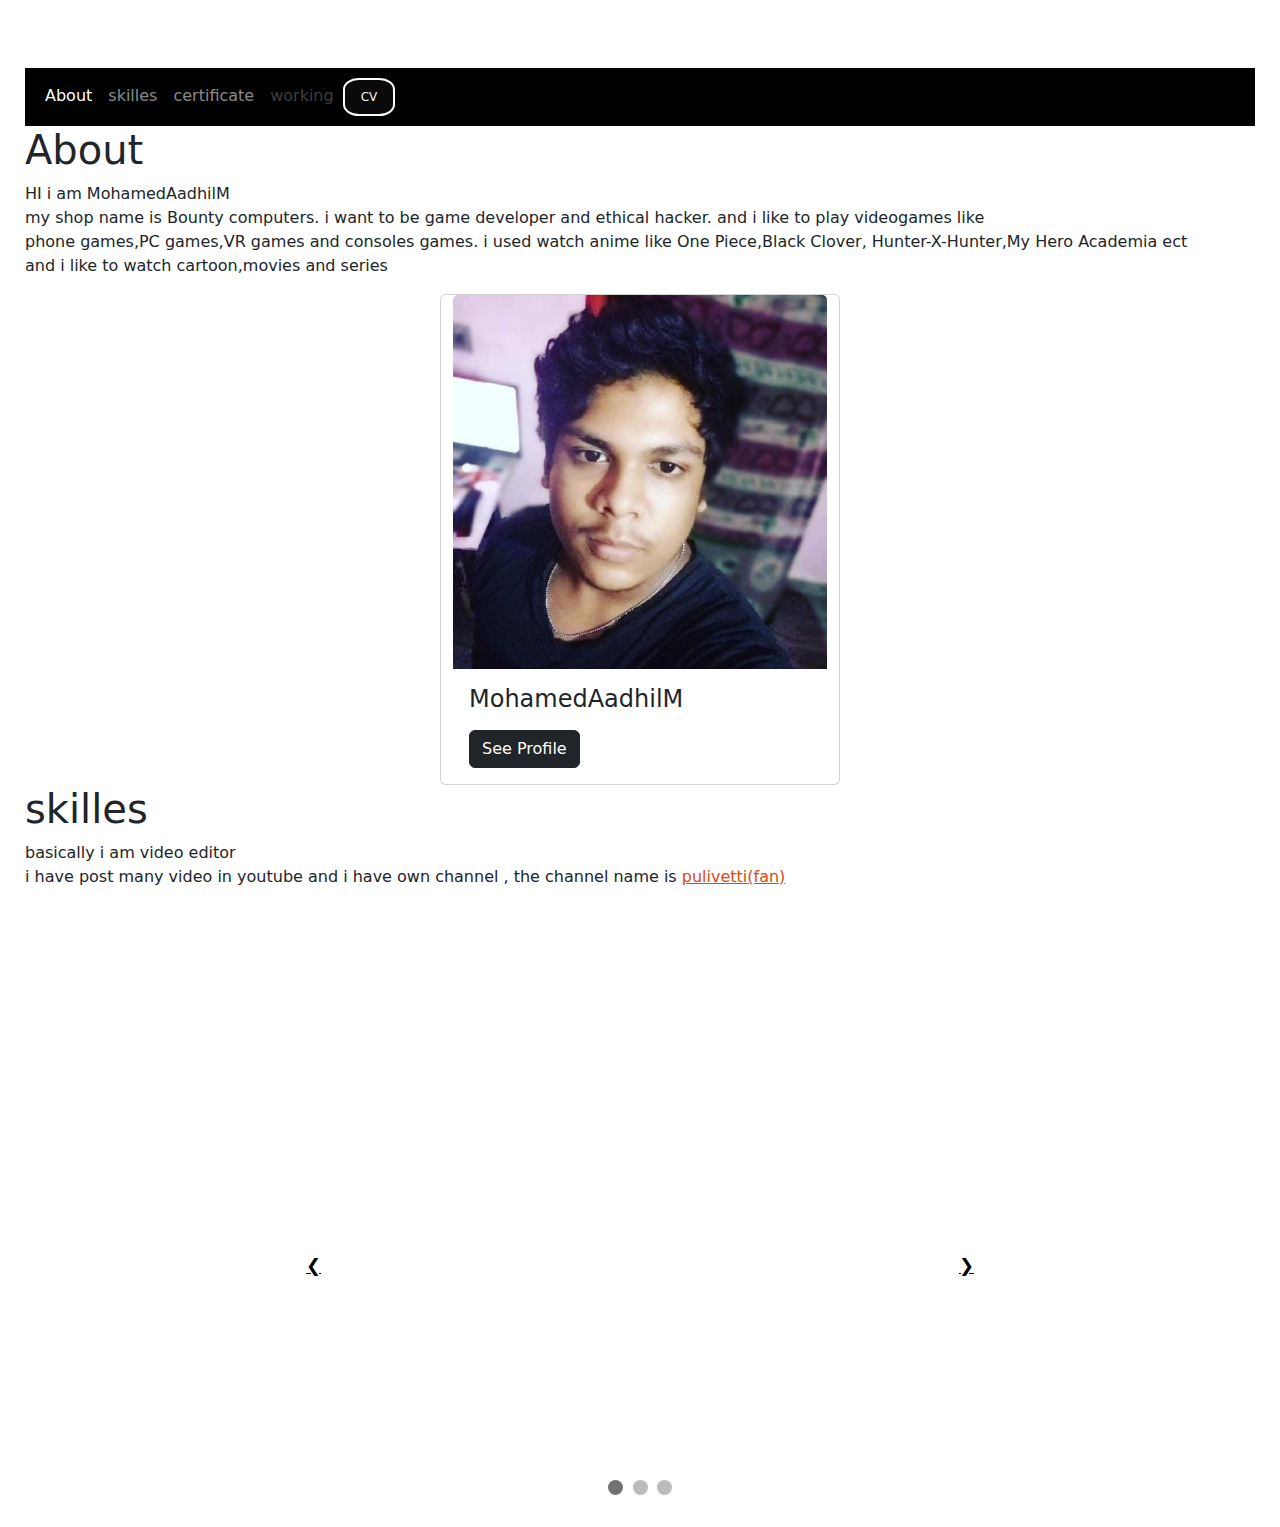
==== page.html @ b483a739 "p" ====
<!DOCTYPE html>
<html lang="en">
<head>
  <meta charset="UTF-8">
  <meta http-equiv="X-UA-Compatible" content="IE=edge">
  <meta name="viewport" content="width=device-width, initial-scale=1.0">
  <title>MohamedAadhilM</title>
  <link rel="stylesheet" href="page.css">
   <!-- Latest compiled and minified CSS -->
<link href="https://cdn.jsdelivr.net/npm/bootstrap@5.1.3/dist/css/bootstrap.min.css" rel="stylesheet">

<!-- Latest compiled JavaScript -->
<script src="https://cdn.jsdelivr.net/npm/bootstrap@5.1.3/dist/js/bootstrap.bundle.min.js"></script> 
</head>
<body>
  <pre>                                                                                                                                                      <button onclick="myFunction()">dark mode</button>
<script>
  function myFunction() {
     var element = document.body;
     element.classList.toggle("dark-mode");
  }
  </script></pre>
  
    <nav class="navbar navbar-expand-sm bg-black navbar-dark">
        <div class="container-fluid">
          <ul class="navbar-nav">
            <li class="nav-item">
              <a class="nav-link active" href="#About">About</a>
              <i class="fab fa-instagram"></i>
            </li>
            <li class="nav-item">
              <a class="nav-link" href="#skilles">skilles</a>
            </li>
            <li class="nav-item">
              <a class="nav-link" href="#certificate">certificate</a>
            </li>
            <li class="nav-item">
              <a class="nav-link disabled" href="#working">working</a>
            </li>
            <li class="nav-item">
              <button class="button button1">CV </button>
            </li>
          </ul>
        </div>
      </nav>
      
      <div>
        <div>
      <h1 class="iooi" id="About">About</h1>
      <p class="iooi">HI i am MohamedAadhilM <br>
     my shop name is Bounty computers.
    i want to be game developer and ethical hacker.
and i like to play videogames like <br>
phone games,PC games,VR games and consoles games.
i used watch anime like One Piece,Black Clover,
Hunter-X-Hunter,My Hero Academia ect<br>
and i like to watch cartoon,movies and series </p> </div>
<div id="iid" class="container card" style="width:400px" >
    <img class="card-img-top" src="mypage/media/109212220.jpg" class="flex-lg-column" alt="Card image" style="width:100%">
    <div class="card-body">
      <h4 class="card-title">MohamedAadhilM</h4>
      <p class="card-text"></p>
      <a href="https://www.instagram.com/j_o_h_n_w_i_c_k_12/" class="btn btn-dark">See Profile</a>
    </div>
  </div>
  </div>
  <div>
    <h1 class="yt" id="skilles">skilles</h1>
    <section id="countainer"></section>
    <p class="io"> basically i am video editor <br> 
    i have post many video in youtube and i have own channel , the channel name is <a class="one" href="https://www.youtube.com/channel/UCS01ESnh_jNcYtqian_rdFw" target="_blank">pulivetti(fan)</a></p>
    <div class="container" id="ooo">
      <video width="600" class="fdd" autoplay>
          <source src="mypage/media/Ritchie street boys - beast of puli vetti and other.mp4" type="video/mp4">
          <source src="mov_bbb.ogg" type="video/ogg">
        </video>
      </div>
  </div>
  <div class="slideshow-container">

    <div class="mySlides fade">
      <div class="numbertext">1 / 3</div>
      <img src="mypage/media/index.jpg" style="width:100%">
      <div class="text"><h3> buid and pc service</h3> 
        i have well fluched in pc build and service i have worked in many shops and now i was work in my wone shop which name is Bounty computer we are doing all ty of pc
      </div>
    </div>
    
    <div class="mySlides fade">
      <div class="numbertext">2 / 3</div>
      <img src="mypage/media/koko.jpg" style="width:100%">
      <div class="text"><h3>laptop service and second hand dealer ship</h3>
        <p>now i were working in laptop service past 2 years i have doing the all type of service like motherboard service,display change,hard disk and ram upgrade ect</p></div>
    </div>
    
    <div class="mySlides fade">
      <div class="numbertext">3 / 3</div>
      <img src="mypage/media/ioio.jpg" style="width:100%">
      <div class="text"><h3>phone servicer</h3>
        <p>i have working in phone servive in part time in many shop</p></div>
    </div>
    
    <a class="prev" onclick="plusSlides(-1)">❮</a>
    <a class="next" onclick="plusSlides(1)">❯</a>
    
    </div>
    <br>
    
    <div style="text-align:center">
      <span class="dot" onclick="currentSlide(1)"></span> 
      <span class="dot" onclick="currentSlide(2)"></span> 
      <span class="dot" onclick="currentSlide(3)"></span> 
    </div>
    
    <script>
    let slideIndex = 1;
    showSlides(slideIndex);
    
    function plusSlides(n) {
      showSlides(slideIndex += n);
    }
    
    function currentSlide(n) {
      showSlides(slideIndex = n);
    }
    
    function showSlides(n) {
      let i;
      let slides = document.getElementsByClassName("mySlides");
      let dots = document.getElementsByClassName("dot");
      if (n > slides.length) {slideIndex = 1}    
      if (n < 1) {slideIndex = slides.length}
      for (i = 0; i < slides.length; i++) {
        slides[i].style.display = "none";  
      }
      for (i = 0; i < dots.length; i++) {
        dots[i].className = dots[i].className.replace(" active", "");
      }
      slides[slideIndex-1].style.display = "block";  
      dots[slideIndex-1].className += " active";
    }
    </script>
 
</body>
</html>
---- page.css ----
a.one:link {color:#e04a0e;}
a.one:visited {color:#939397;}
a.one:hover {color:#f8f8f6;}
body {
    padding: 25px;
    background-color: white;
    color: black;
    font-size: 25px;
  }
  
  .dark-mode {
    background-color: black;
    color: white;
  }
  .button {
    border-radius: 30%; border-color:white;
    color: white;
    padding: 8px 16px;
    text-align: center;
    text-decoration: none;
    display: inline-block;
    font-size: 12px;
    margin: 2px 1px;
    transition-duration: 0.4s;
    cursor: pointer;
  }
  
  .button1 {
    background-color: rgb(10, 10, 10); 
    color: rgb(248, 245, 245); 
    border: 2px solid rgb(252, 249, 249);
  }
  * {box-sizing: border-box}
body {font-family: Verdana, sans-serif; margin:0}
.mySlides {display: none}
img {vertical-align: middle;}

/* Slideshow container */
.slideshow-container {
  max-width: 700px;
  position: relative;
  margin: auto;
}

/* Next & previous buttons */
.prev, .next {
  cursor: pointer;
  position: absolute;
  top: 50%;
  width: auto;
  padding: 16px;
  margin-top: -22px;
  color: black;
  font-weight: bold;
  font-size: 18px;
  transition: 0.6s ease;
  border-radius: 0 3px 3px 0;
  user-select: none;
}

/* Position the "next button" to the right */
.next {
  right: 0;
  border-radius: 3px 0 0 3px;
}

/* On hover, add a black background color with a little bit see-through */
.prev:hover, .next:hover {
  background-color: rgba(0,0,0,0.8);
}

/* Caption text */
.text {
  color: #080808;
  font-size: 15px;
  padding: 8px 12px;
  position: absolute;
  bottom: 8px;
  width: 100%;
  text-align: center;
}

/* Number text (1/3 etc) */
.numbertext {
  color: #f2f2f2;
  font-size: 12px;
  padding: 8px 12px;
  position: absolute;
  top: 0;
}

/* The dots/bullets/indicators */
.dot {
  cursor: pointer;
  height: 15px;
  width: 15px;
  margin: 0 2px;
  background-color: #bbb;
  border-radius: 50%;
  display: inline-block;
  transition: background-color 0.6s ease;
}

.active, .dot:hover {
  background-color: #717171;
}

/* Fading animation */
.fade {
  animation-name: fade;
  animation-duration: 1.5s;
}

@keyframes fade {
  from {opacity: .4} 
  to {opacity: 1}
}

/* On smaller screens, decrease text size */
@media only screen and (max-width: 300px) {
  .prev, .next,.text {font-size: 11px}
}
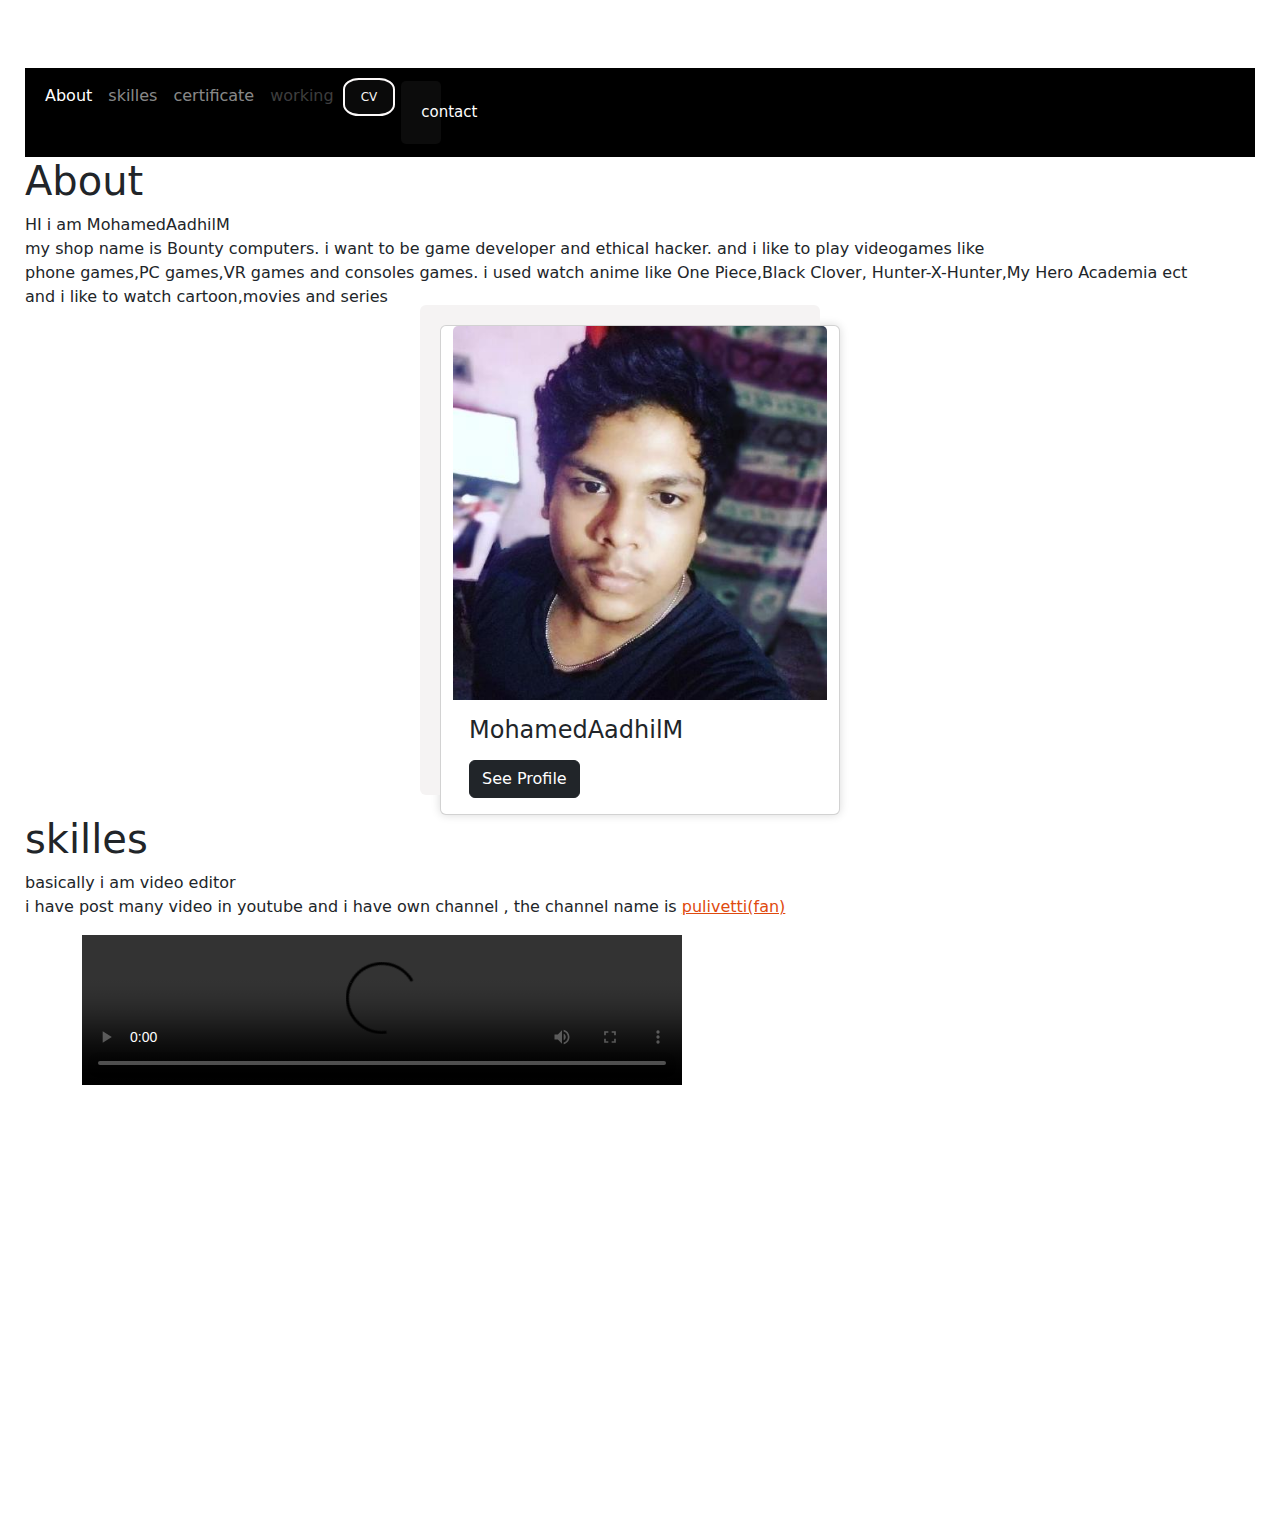
==== commit ab0bb16c: "commit" ====
--- a/page.html
+++ b/page.html
@@ -13,7 +13,7 @@
 <script src="https://cdn.jsdelivr.net/npm/bootstrap@5.1.3/dist/js/bootstrap.bundle.min.js"></script> 
 </head>
 <body>
-  <pre>                                                                                                                                                      <button onclick="myFunction()">dark mode</button>
+  <pre>                                                                                                                                                                                          <button onclick="myFunction()">dark mode</button> </pre>
 <script>
   function myFunction() {
      var element = document.body;
@@ -39,6 +39,9 @@
             </li>
             <li class="nav-item">
               <button class="button button1">CV </button>
+            </li>
+            <li class="nac-link">
+              <button class="obutton"><span>contact</span></button>
             </li>
           </ul>
         </div>
@@ -70,8 +73,8 @@
     <p class="io"> basically i am video editor <br> 
     i have post many video in youtube and i have own channel , the channel name is <a class="one" href="https://www.youtube.com/channel/UCS01ESnh_jNcYtqian_rdFw" target="_blank">pulivetti(fan)</a></p>
     <div class="container" id="ooo">
-      <video width="600" class="fdd" autoplay>
-          <source src="mypage/media/Ritchie street boys - beast of puli vetti and other.mp4" type="video/mp4">
+      <video width="600" controls autoplay class="fdd">
+          <source src="mypage/media/hi.mp4" type="video/mp4">
           <source src="mov_bbb.ogg" type="video/ogg">
         </video>
       </div>
@@ -99,47 +102,29 @@
       <div class="text"><h3>phone servicer</h3>
         <p>i have working in phone servive in part time in many shop</p></div>
     </div>
-    
-    <a class="prev" onclick="plusSlides(-1)">❮</a>
-    <a class="next" onclick="plusSlides(1)">❯</a>
-    
-    </div>
     <br>
-    
-    <div style="text-align:center">
-      <span class="dot" onclick="currentSlide(1)"></span> 
-      <span class="dot" onclick="currentSlide(2)"></span> 
-      <span class="dot" onclick="currentSlide(3)"></span> 
+    <div class="w3-content w3-section" style="max-width:500px">
+      <img class="mySlides w3-animate-top" src="mypage/media/index.jpg" style="width:100%">
+      <img class="mySlides w3-animate-bottom" src="mypage/media/koko.jpg" style="width:100%">
+      <img class="mySlides w3-animate-top" src="mypage/media/ioio.jpg" style="width:100%">
     </div>
     
     <script>
-    let slideIndex = 1;
-    showSlides(slideIndex);
+    var myIndex = 0;
+    carousel();
     
-    function plusSlides(n) {
-      showSlides(slideIndex += n);
+    function carousel() {
+      var i;
+      var x = document.getElementsByClassName("mySlides");
+      for (i = 0; i < x.length; i++) {
+        x[i].style.display = "none";  
+      }
+      myIndex++;
+      if (myIndex > x.length) {myIndex = 1}    
+      x[myIndex-1].style.display = "block";  
+      setTimeout(carousel, 2500);    
     }
-    
-    function currentSlide(n) {
-      showSlides(slideIndex = n);
-    }
-    
-    function showSlides(n) {
-      let i;
-      let slides = document.getElementsByClassName("mySlides");
-      let dots = document.getElementsByClassName("dot");
-      if (n > slides.length) {slideIndex = 1}    
-      if (n < 1) {slideIndex = slides.length}
-      for (i = 0; i < slides.length; i++) {
-        slides[i].style.display = "none";  
-      }
-      for (i = 0; i < dots.length; i++) {
-        dots[i].className = dots[i].className.replace(" active", "");
-      }
-      slides[slideIndex-1].style.display = "block";  
-      dots[slideIndex-1].className += " active";
-    }
-    </script>
+    </script> 
  
 </body>
 </html>--- a/page.css
+++ b/page.css
@@ -112,12 +112,62 @@
   animation-duration: 1.5s;
 }
 
-@keyframes fade {
-  from {opacity: .4} 
-  to {opacity: 1}
+.mySlides {display:none;}
+.obutton {
+  border-radius: 5px;
+  background-color: #0c0c0c;
+  border: none;
+  color: #FFFFFF;
+  text-align: center;
+  font-size: 15px;
+  padding: 20px;
+  width: 10px;
+  transition: all 0.5s;
+  cursor: pointer;
+  margin: 5px;
 }
 
-/* On smaller screens, decrease text size */
-@media only screen and (max-width: 300px) {
-  .prev, .next,.text {font-size: 11px}
+.obutton span {
+  cursor: pointer;
+  display: inline-block;
+  position: relative;
+  transition: 0.5s;
+}
+
+.obutton span:after {
+  content: '\00bb';
+  position: absolute;
+  opacity: 0;
+  top: 0;
+  left: 1vh;
+  transition: 0.5s;
+}
+
+.obutton:hover span {
+  padding-right: 100vh;
+}
+
+.obutton:hover span:after {
+  opacity: 1;
+  right: 0;
+}
+.card{
+  width: 200px;
+  hight: 25px;
+  box-shadow:
+  -20px -20px #f5f3f3,
+  0 0 10px rgba(0, 0, 0, .15);
+  border-radius: 8px;
+  overflow: hidden;
+}
+.card{
+  width: 100%;
+  height: 100%;
+  object-fit: cover;
+  transition: transform .25s
+  ease-in-out;
+}
+.card:hover img{
+transform: 
+scale(1.25) rotate(10deg);
 }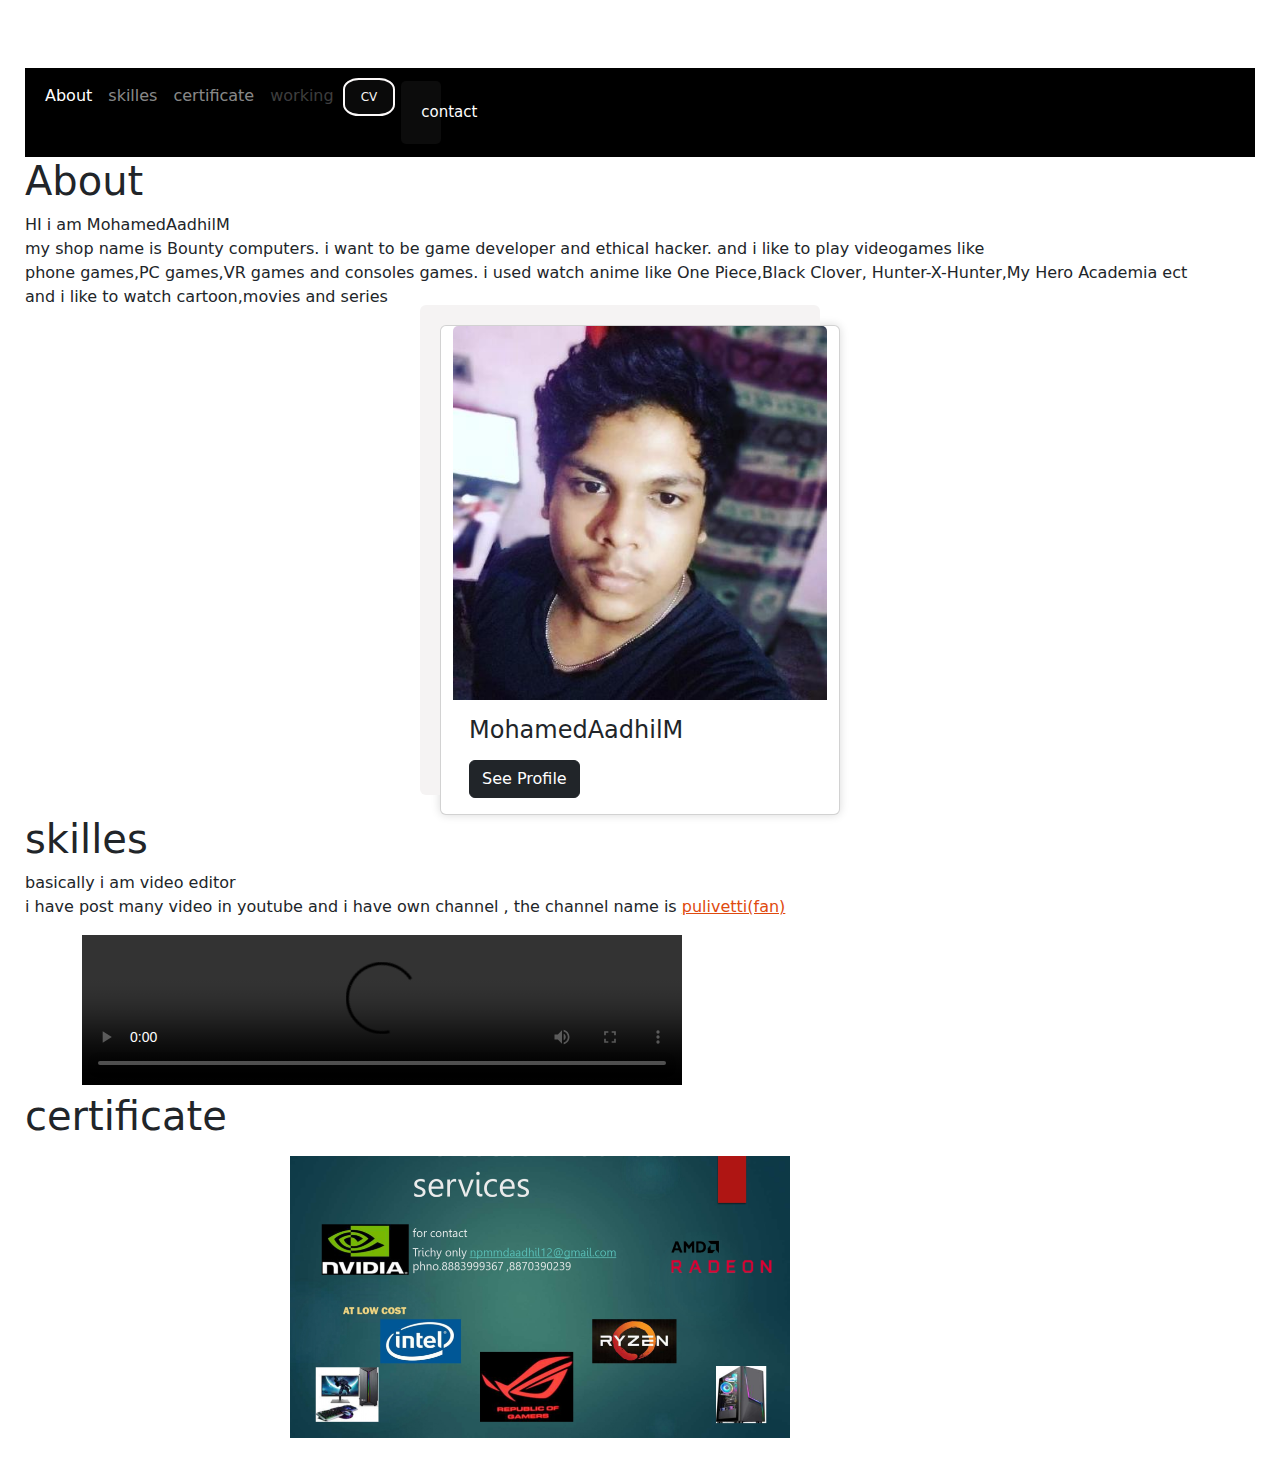
==== commit 1575e413: "commit" ====
--- a/page.html
+++ b/page.html
@@ -79,31 +79,13 @@
         </video>
       </div>
   </div>
+  <h1> certificate</h1>
+  <p>
+    
+  </p>
   <div class="slideshow-container">
-
-    <div class="mySlides fade">
-      <div class="numbertext">1 / 3</div>
-      <img src="mypage/media/index.jpg" style="width:100%">
-      <div class="text"><h3> buid and pc service</h3> 
-        i have well fluched in pc build and service i have worked in many shops and now i was work in my wone shop which name is Bounty computer we are doing all ty of pc
-      </div>
-    </div>
-    
-    <div class="mySlides fade">
-      <div class="numbertext">2 / 3</div>
-      <img src="mypage/media/koko.jpg" style="width:100%">
-      <div class="text"><h3>laptop service and second hand dealer ship</h3>
-        <p>now i were working in laptop service past 2 years i have doing the all type of service like motherboard service,display change,hard disk and ram upgrade ect</p></div>
-    </div>
-    
-    <div class="mySlides fade">
-      <div class="numbertext">3 / 3</div>
-      <img src="mypage/media/ioio.jpg" style="width:100%">
-      <div class="text"><h3>phone servicer</h3>
-        <p>i have working in phone servive in part time in many shop</p></div>
-    </div>
-    <br>
     <div class="w3-content w3-section" style="max-width:500px">
+      <img class="mySlides w3-animate-top" src="mypage/media/Pc custom built & services_page-0001.jpg" style="width:100%">
       <img class="mySlides w3-animate-top" src="mypage/media/index.jpg" style="width:100%">
       <img class="mySlides w3-animate-bottom" src="mypage/media/koko.jpg" style="width:100%">
       <img class="mySlides w3-animate-top" src="mypage/media/ioio.jpg" style="width:100%">
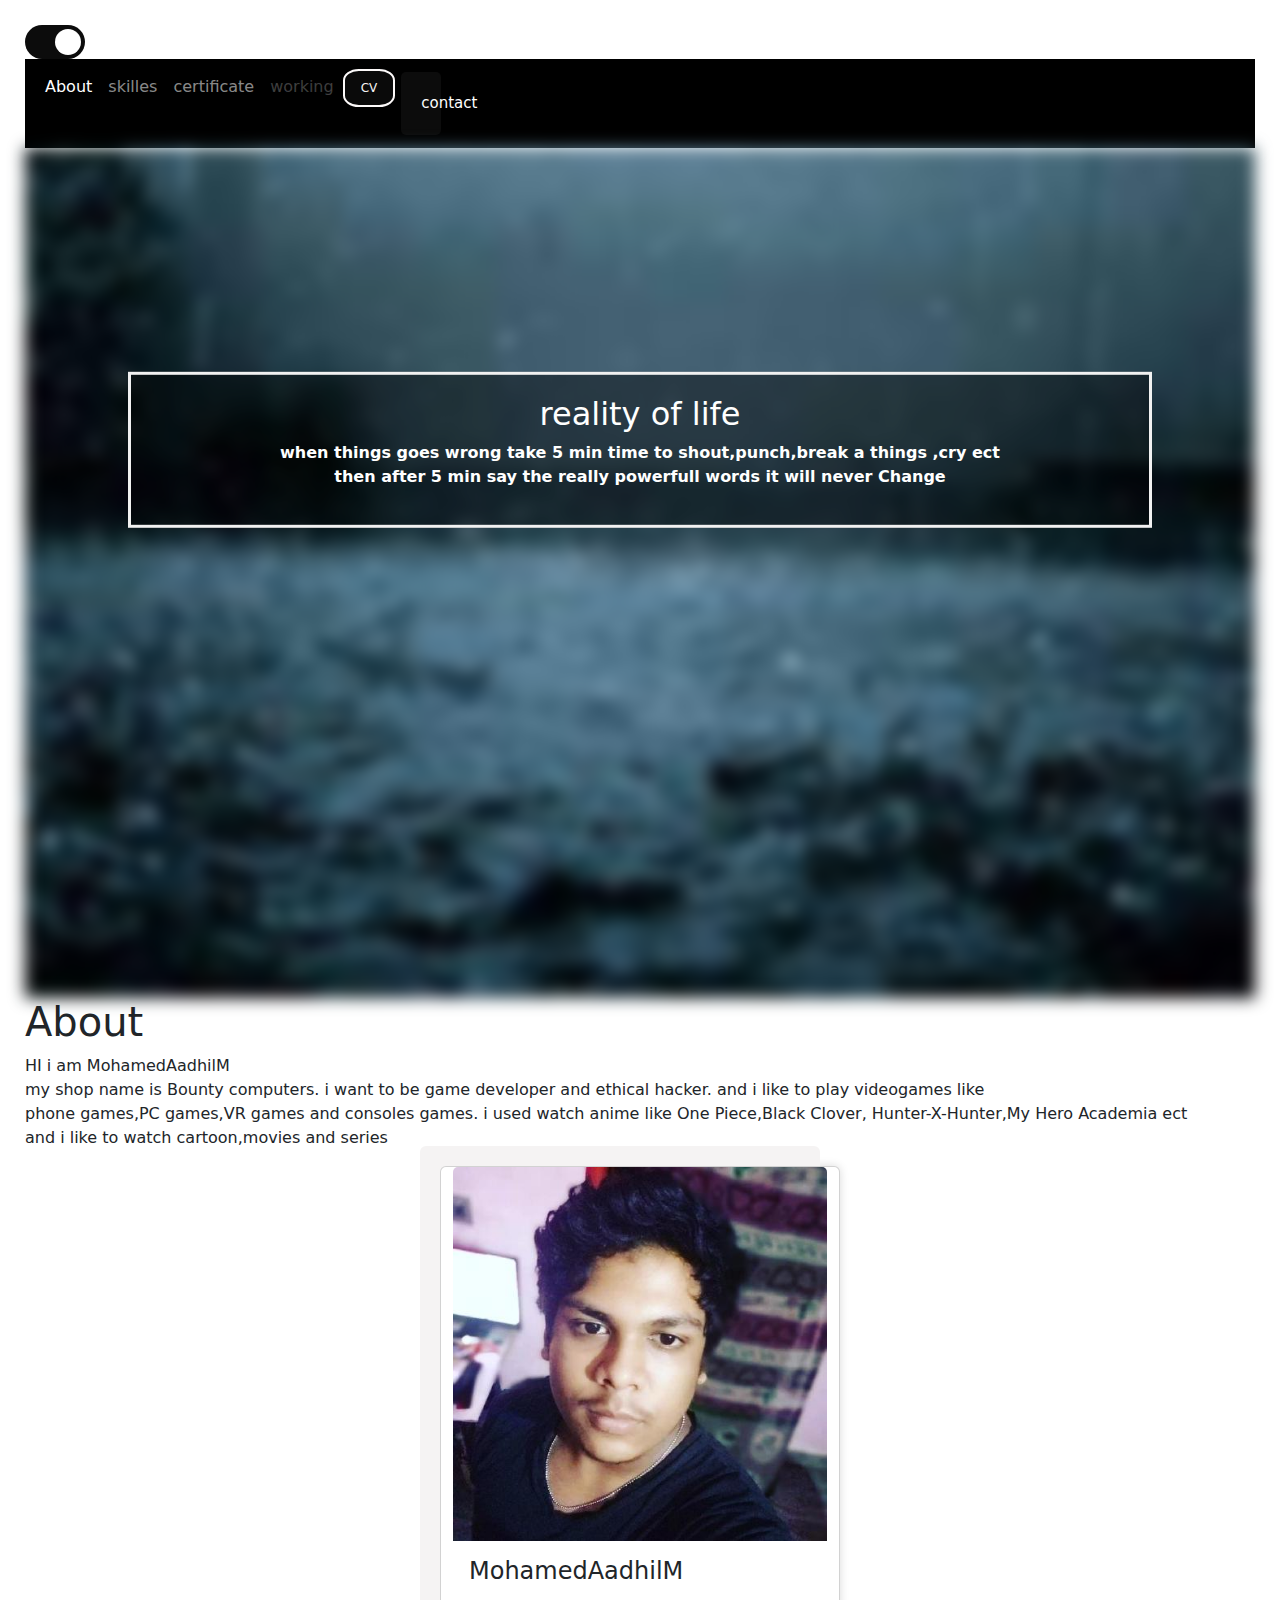
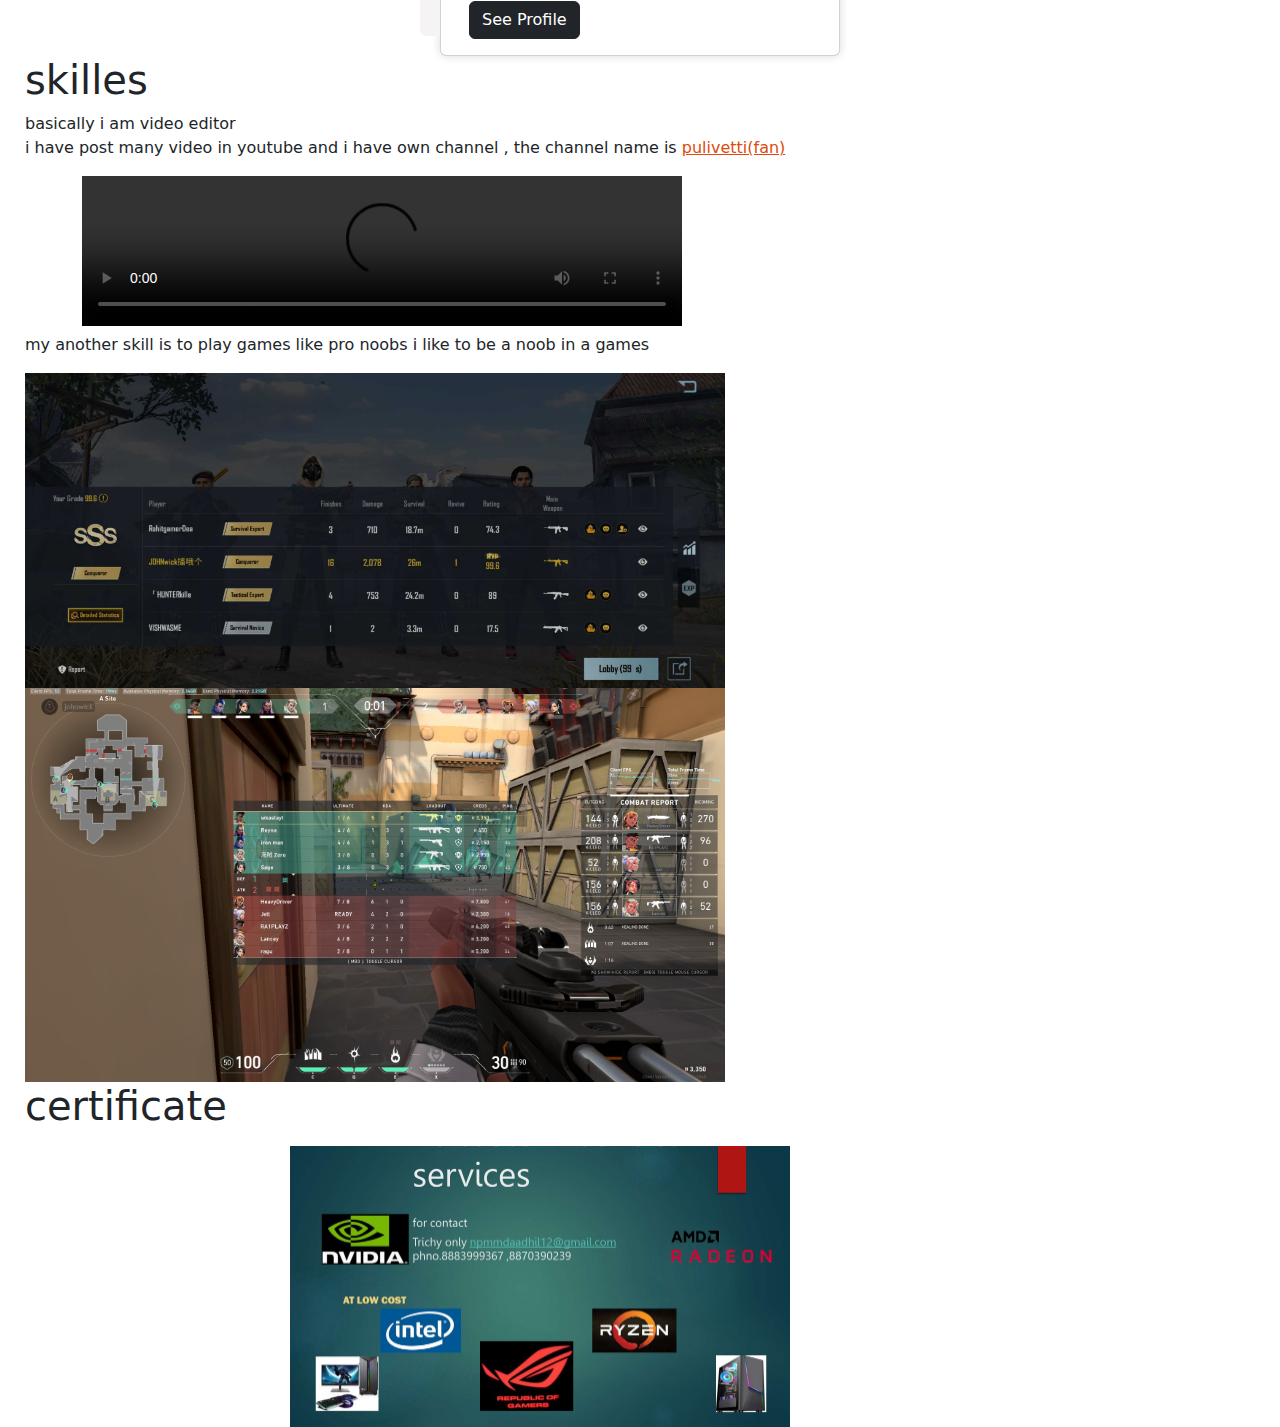
==== commit be794f2f: "hello" ====
--- a/page.html
+++ b/page.html
@@ -13,13 +13,16 @@
 <script src="https://cdn.jsdelivr.net/npm/bootstrap@5.1.3/dist/js/bootstrap.bundle.min.js"></script> 
 </head>
 <body>
-  <pre>                                                                                                                                                                                          <button onclick="myFunction()">dark mode</button> </pre>
+  <label class="switch">
+    <input type="checkbox" checked onclick="myFunction()">
+    <span class="slider round"></span>
+  </label>
 <script>
   function myFunction() {
      var element = document.body;
      element.classList.toggle("dark-mode");
   }
-  </script></pre>
+  </script>
   
     <nav class="navbar navbar-expand-sm bg-black navbar-dark">
         <div class="container-fluid">
@@ -46,6 +49,13 @@
           </ul>
         </div>
       </nav>
+      <div class="bg-image"></div>
+
+<div class="bg-text">
+  <h2>reality of life</h2>
+  <h1 style="font-size:50px"></h1>
+  <p>when things goes wrong take 5 min time to shout,punch,break a things ,cry ect<br> then after 5 min say the really powerfull words <b> it will never Change </b></p>
+</div>
       
       <div>
         <div>
@@ -79,7 +89,14 @@
         </video>
       </div>
   </div>
-  <h1> certificate</h1>
+  <p> my another skill is to play games like pro noobs i like to be a noob in a games </p>
+  <div class="contianer">
+  <img src="mypage\media\op.jpg">
+  <div class="rt">
+  <img src="mypage\media\op1.png">
+  </div>
+  </div>
+  <h1 id="certificate"> certificate</h1>
   <p>
     
   </p>
--- a/page.css
+++ b/page.css
@@ -170,4 +170,113 @@
 .card:hover img{
 transform: 
 scale(1.25) rotate(10deg);
-}+}
+
+
+/* toggle button */
+.switch {
+  position: relative;
+  display: inline-block;
+  width: 60px;
+  height: 34px;
+}
+
+.switch input { 
+  opacity: 0;
+  width: 0;
+  height: 0;
+}
+
+.slider {
+  position: absolute;
+  cursor: pointer;
+  top: 0;
+  left: 0;
+  right: 0;
+  bottom: 0;
+  background-color: #ccc;
+  -webkit-transition: .4s;
+  transition: .4s;
+}
+
+.slider:before {
+  position: absolute;
+  content: "";
+  height: 26px;
+  width: 26px;
+  left: 4px;
+  bottom: 4px;
+  background-color: white;
+  -webkit-transition: .4s;
+  transition: .4s;
+}
+
+input:checked + .slider {
+  background-color: #0c0c0c;
+}
+
+input:focus + .slider {
+  box-shadow: 0 0 1px #f5f5f7;
+}
+
+input:checked + .slider:before {
+  -webkit-transform: translateX(26px);
+  -ms-transform: translateX(26px);
+  transform: translateX(26px);
+}
+
+/* Rounded sliders */
+.slider.round {
+  border-radius: 34px;
+}
+
+.slider.round:before {
+  border-radius: 50%;
+}
+img{
+  width: 700px;
+}
+body, html {
+  height: 100%;
+  margin: 0;
+  font-family: Arial, Helvetica, sans-serif;
+}
+
+* {
+  box-sizing: border-box;
+}
+
+.bg-image {
+  /* The image used */
+  background-image: url("mypage/media/popo0.jpg");
+  
+  /* Add the blur effect */
+  filter: blur(8px);
+  -webkit-filter: blur(8px);
+  
+  /* Full height */
+  height: 100%; 
+  
+  /* Center and scale the image nicely */
+  background-position: center;
+  background-repeat: no-repeat;
+  background-size: cover;
+}
+
+/* Position text in the middle of the page/image */
+.bg-text {
+  background-color: rgb(0,0,0); /* Fallback color */
+  background-color: rgba(0,0,0, 0.4); /* Black w/opacity/see-through */
+  color: white;
+  font-weight: bold;
+  border: 3px solid #f1f1f1;
+  position: absolute;
+  top: 50%;
+  left: 50%;
+  transform: translate(-50%, -50%);
+  z-index: 2;
+  width: 80%;
+  padding: 20px;
+  text-align: center;
+}
+</style>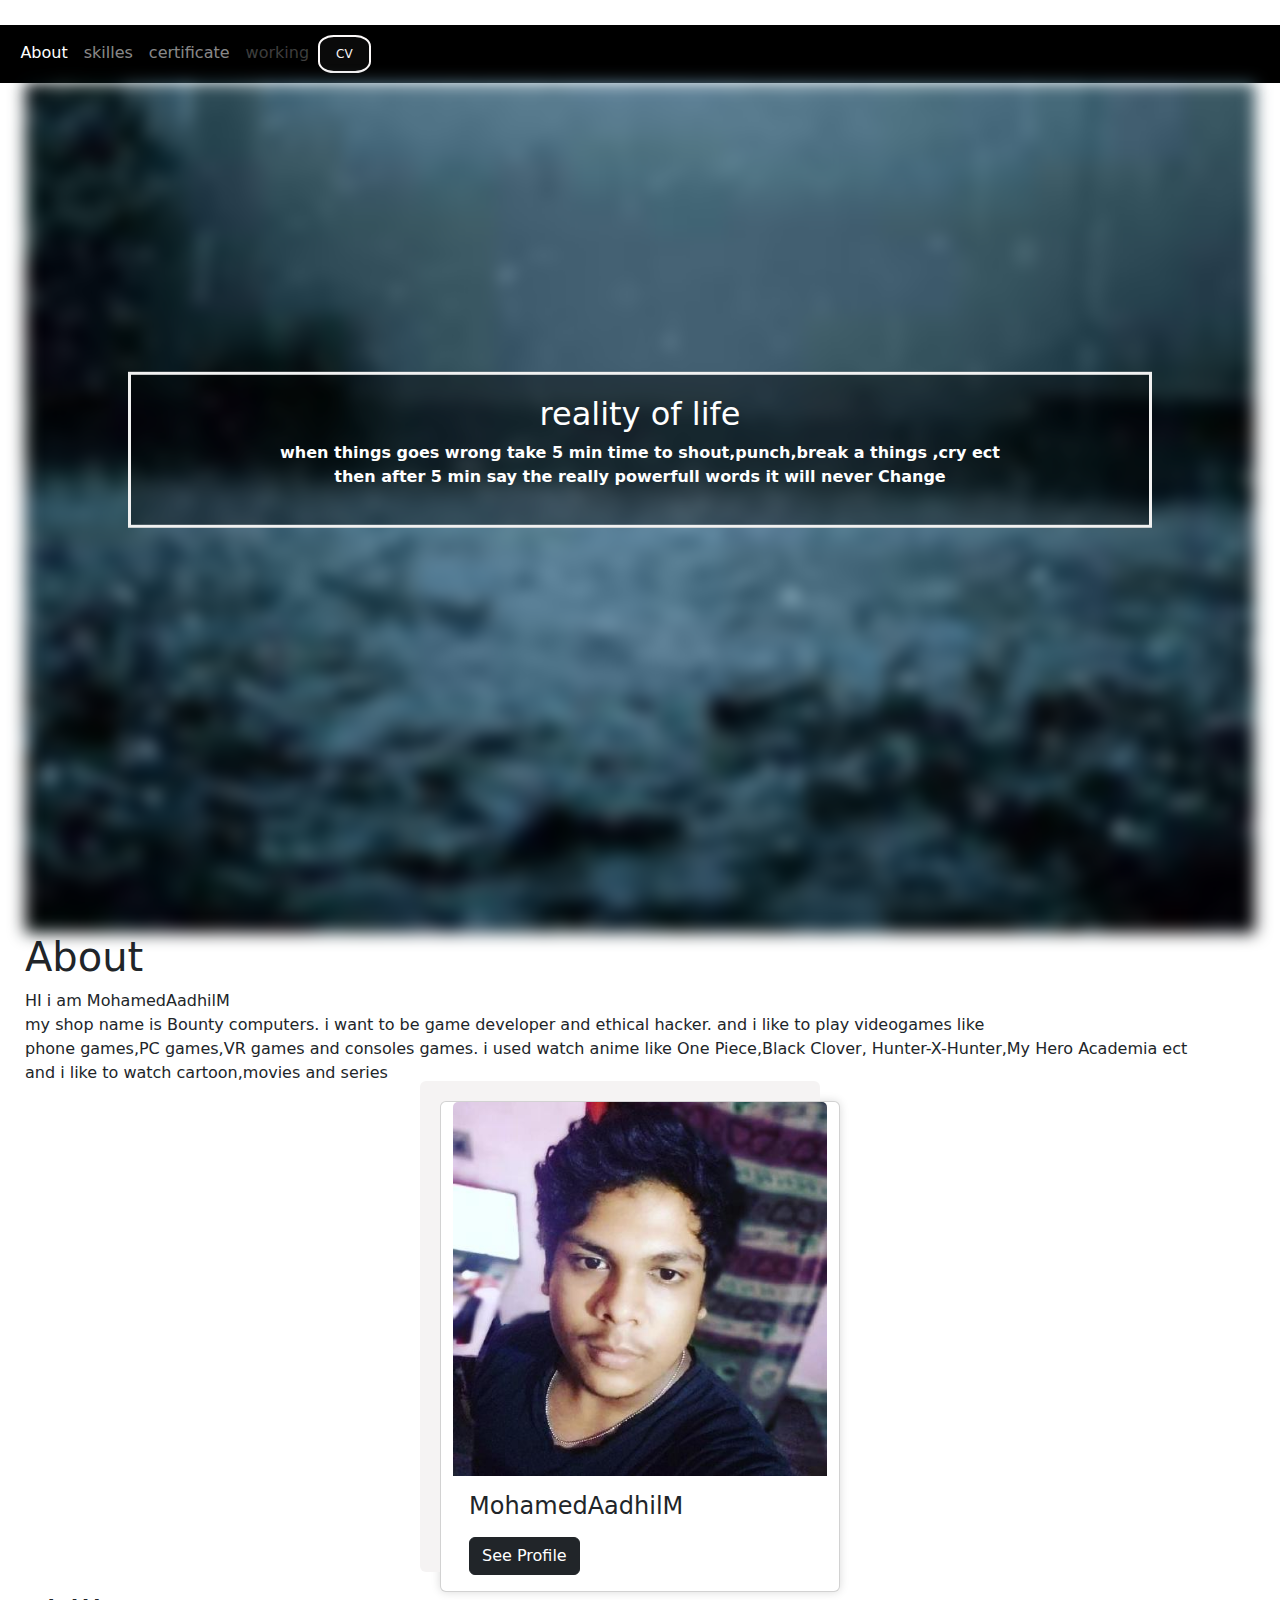
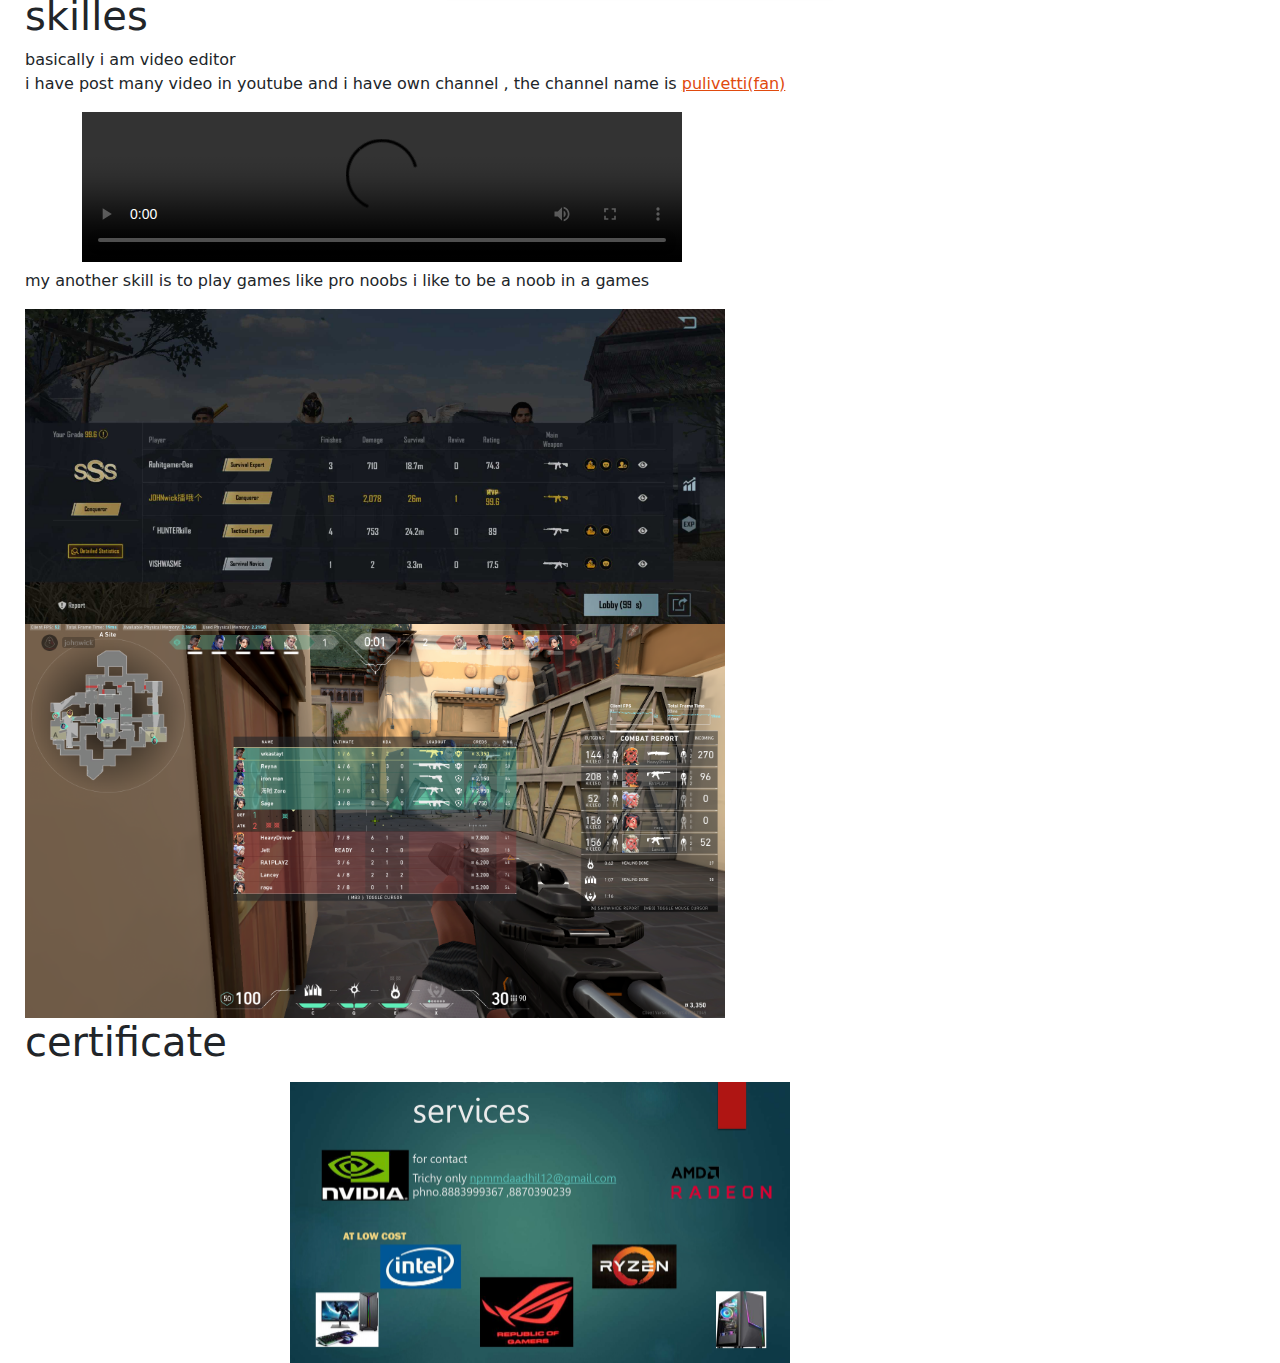
==== commit 8726db89: "op" ====
--- a/page.html
+++ b/page.html
@@ -13,43 +13,41 @@
 <script src="https://cdn.jsdelivr.net/npm/bootstrap@5.1.3/dist/js/bootstrap.bundle.min.js"></script> 
 </head>
 <body>
-  <label class="switch">
-    <input type="checkbox" checked onclick="myFunction()">
-    <span class="slider round"></span>
-  </label>
-<script>
-  function myFunction() {
-     var element = document.body;
-     element.classList.toggle("dark-mode");
-  }
-  </script>
-  
-    <nav class="navbar navbar-expand-sm bg-black navbar-dark">
-        <div class="container-fluid">
-          <ul class="navbar-nav">
-            <li class="nav-item">
-              <a class="nav-link active" href="#About">About</a>
-              <i class="fab fa-instagram"></i>
-            </li>
-            <li class="nav-item">
-              <a class="nav-link" href="#skilles">skilles</a>
-            </li>
-            <li class="nav-item">
-              <a class="nav-link" href="#certificate">certificate</a>
-            </li>
-            <li class="nav-item">
-              <a class="nav-link disabled" href="#working">working</a>
-            </li>
-            <li class="nav-item">
-              <button class="button button1">CV </button>
-            </li>
-            <li class="nac-link">
-              <button class="obutton"><span>contact</span></button>
-            </li>
-          </ul>
-        </div>
-      </nav>
-      <div class="bg-image"></div>
+  <nav class="navbar navbar-expand-sm bg-black navbar-dark">
+    <div class="container-fluid">
+      <ul class="navbar-nav">
+        <li class="nav-item">
+          <a class="nav-link active" href="#About">About</a>
+          <i class="fab fa-instagram"></i>
+        </li>
+        <li class="nav-item">
+          <a class="nav-link" href="#skilles">skilles</a>
+        </li>
+        <li class="nav-item">
+          <a class="nav-link" href="#certificate">certificate</a>
+        </li>
+        <li class="nav-item">
+          <a class="nav-link disabled" href="#working">working</a>
+        </li>
+        <li class="nav-item">
+          <button class="button button1">CV </button>
+        </li>
+         <li class="nav-item" >
+          <label class="switch rightitem">
+            <input type="checkbox" checked onclick="myFunction()">
+            <span class="slider round"></span>
+          </label>
+         </li>
+      <script>
+        function myFunction() {
+           var element = document.body;
+           element.classList.toggle("dark-mode");
+        }
+        </script> 
+      </ul>
+    </div>
+  </nav>
+        <div class="bg-image"></div>
 
 <div class="bg-text">
   <h2>reality of life</h2>
--- a/page.css
+++ b/page.css
@@ -42,7 +42,12 @@
   position: relative;
   margin: auto;
 }
-
+nav{
+  position:fixed;
+  width: 210vh;
+  margin-left: -2%;
+  
+}
 /* Next & previous buttons */
 .prev, .next {
   cursor: pointer;
@@ -179,8 +184,12 @@
   display: inline-block;
   width: 60px;
   height: 34px;
-}
-
+  right: 0;
+}
+.rightitem{
+  position: absolute;
+  float: right;
+}
 .switch input { 
   opacity: 0;
   width: 0;
@@ -279,4 +288,3 @@
   padding: 20px;
   text-align: center;
 }
-</style>